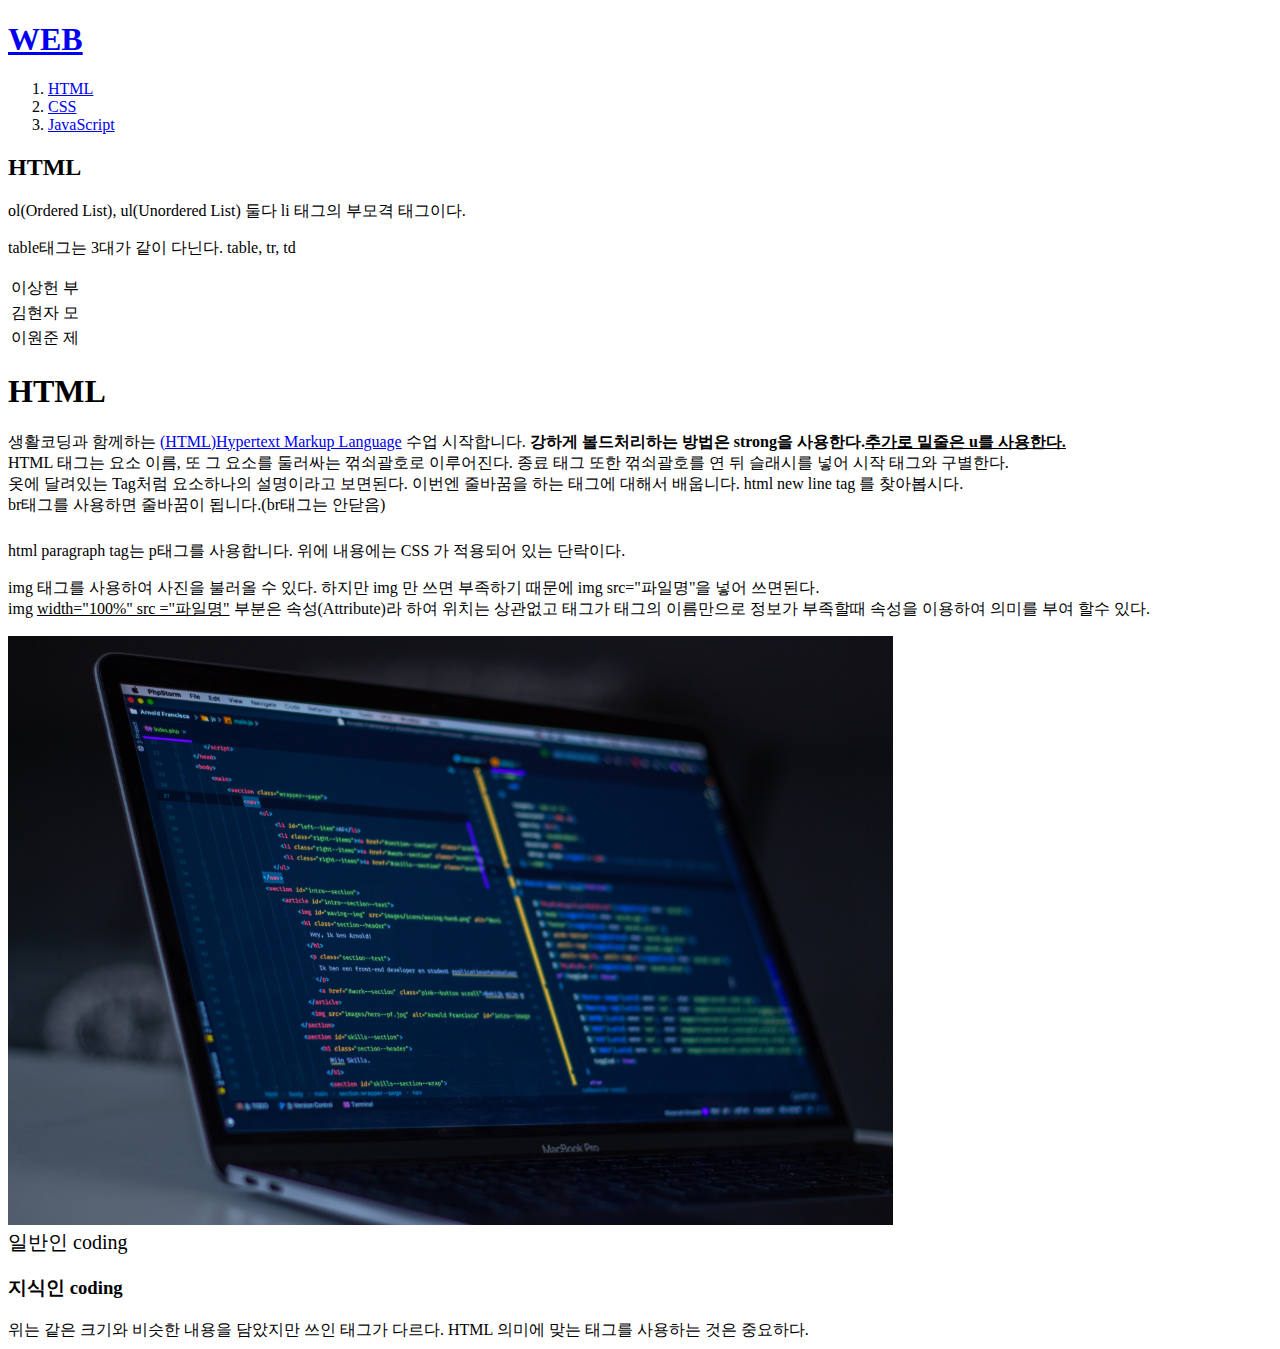
==== 1.html @ e07f59f5 "My first web page is complete" ====
<!DOCTYPE html>
<html>
    <head>
        <title>WEB1 - HTML & Internet</title>
        <meta charset="utf-8">  
    </head>

    <body>
    <h1><a href="index.html">WEB</a></h1>
        <ol>
            <li><a href="1.html">HTML</a></li>
            <li><a href="2.html">CSS</a></li>
            <li><a href="3.html">JavaScript</a></li>
        </ol>

<h2>HTML</h2>

ol(Ordered List), ul(Unordered List) 둘다 li 태그의 부모격 태그이다.


<p>table태그는 3대가 같이 다닌다. table, tr, td 
    <table>
        <tr>
            <td>이상헌</td>
            <td>부</td>
        </tr>
        <tr>
            <td>김현자</td>
            <td>모</td>
        </tr>
        <tr>
            <td>이원준</td>
            <td>제</td>
        </tr>
    </table>
</p>


<h1>HTML</h1>
생활코딩과 함께하는 <a href="https://www.w3.org/TR/html4/" target="_blank" title="html5 specification">(HTML)Hypertext Markup Language</a> 
수업 시작합니다. <strong>강하게 볼드처리하는 방법은 strong을 사용한다.<u>추가로 밑줄은 u를 사용한다.</u></strong><br>
HTML 태그는 요소 이름, 또 그 요소를 둘러싸는 꺾쇠괄호로 이루어진다. 종료 태그 또한 꺾쇠괄호를 연 뒤 슬래시를 넣어 시작 태그와 구별한다.<br>
옷에 달려있는 Tag처럼 요소하나의 설명이라고 보면된다.

이번엔 줄바꿈을 하는 태그에 대해서 배웁니다. html new line tag 를 찾아봅시다. <br> br태그를 사용하면 줄바꿈이 됩니다.(br태그는 안닫음)
<P style="margin-top:25px;">html paragraph tag는 p태그를 사용합니다. 
위에 내용에는 CSS 가 적용되어 있는 단락이다.</P>

<p>img 태그를 사용하여 사진을 불러올 수 있다. 하지만 img 만 쓰면 부족하기 때문에 img src="파일명"을 넣어 쓰면된다.<br>
img <u>width="100%" src ="파일명"</u> 부분은 속성(Attribute)라 하여 위치는 상관없고 태그가 태그의 이름만으로 정보가 부족할때 속성을 이용하여 의미를 부여 할수 있다.
</p>
<img src="coding.jpg" width="70%">

    
<br><span style="font-size:20px">일반인 coding</span>
<h3>지식인 coding</h3>
위는 같은 크기와 비슷한 내용을 담았지만 쓰인 태그가 다르다. HTML 의미에 맞는 태그를 사용하는 것은 중요하다.
</body>
</html>
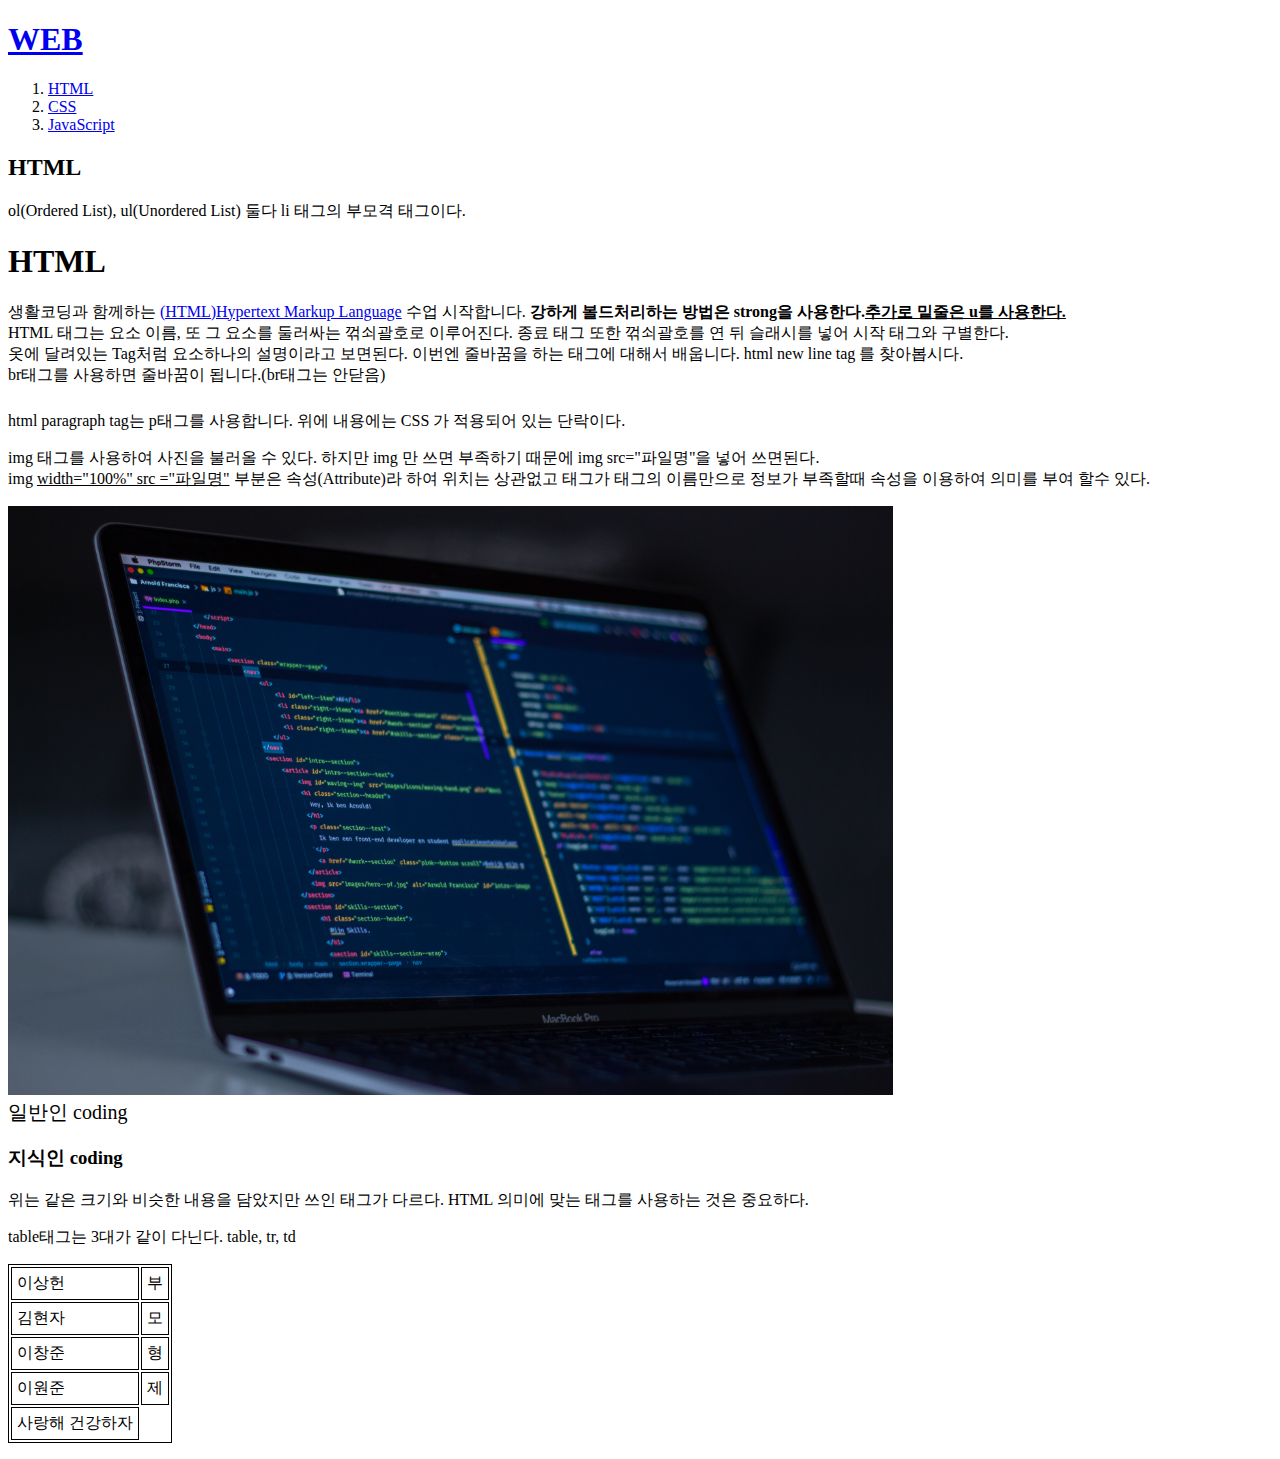
==== commit 2ebc1a21: "Table tag revision" ====
--- a/1.html
+++ b/1.html
@@ -16,25 +16,6 @@
 <h2>HTML</h2>
 
 ol(Ordered List), ul(Unordered List) 둘다 li 태그의 부모격 태그이다.
-
-
-<p>table태그는 3대가 같이 다닌다. table, tr, td 
-    <table>
-        <tr>
-            <td>이상헌</td>
-            <td>부</td>
-        </tr>
-        <tr>
-            <td>김현자</td>
-            <td>모</td>
-        </tr>
-        <tr>
-            <td>이원준</td>
-            <td>제</td>
-        </tr>
-    </table>
-</p>
-
 
 <h1>HTML</h1>
 생활코딩과 함께하는 <a href="https://www.w3.org/TR/html4/" target="_blank" title="html5 specification">(HTML)Hypertext Markup Language</a> 
@@ -55,5 +36,30 @@
 <br><span style="font-size:20px">일반인 coding</span>
 <h3>지식인 coding</h3>
 위는 같은 크기와 비슷한 내용을 담았지만 쓰인 태그가 다르다. HTML 의미에 맞는 태그를 사용하는 것은 중요하다.
+
+<p>table태그는 3대가 같이 다닌다. table, tr, td 
+    <table border="1" bordercolor="black" cellpadding="5">
+        <tr>
+            <td>이상헌</td>
+            <td>부</td>
+        </tr>
+        <tr>
+            <td>김현자</td>
+            <td>모</td>
+        </tr>
+        <tr>
+            <td>이창준</td>
+            <td>형</td>
+        </tr>
+        <tr>
+            <td>이원준</td>
+            <td>제</td>
+        </tr>
+        <tr>
+            <td>사랑해 건강하자</td>
+        </tr>
+    </table>
+</p>
+
 </body>
 </html>
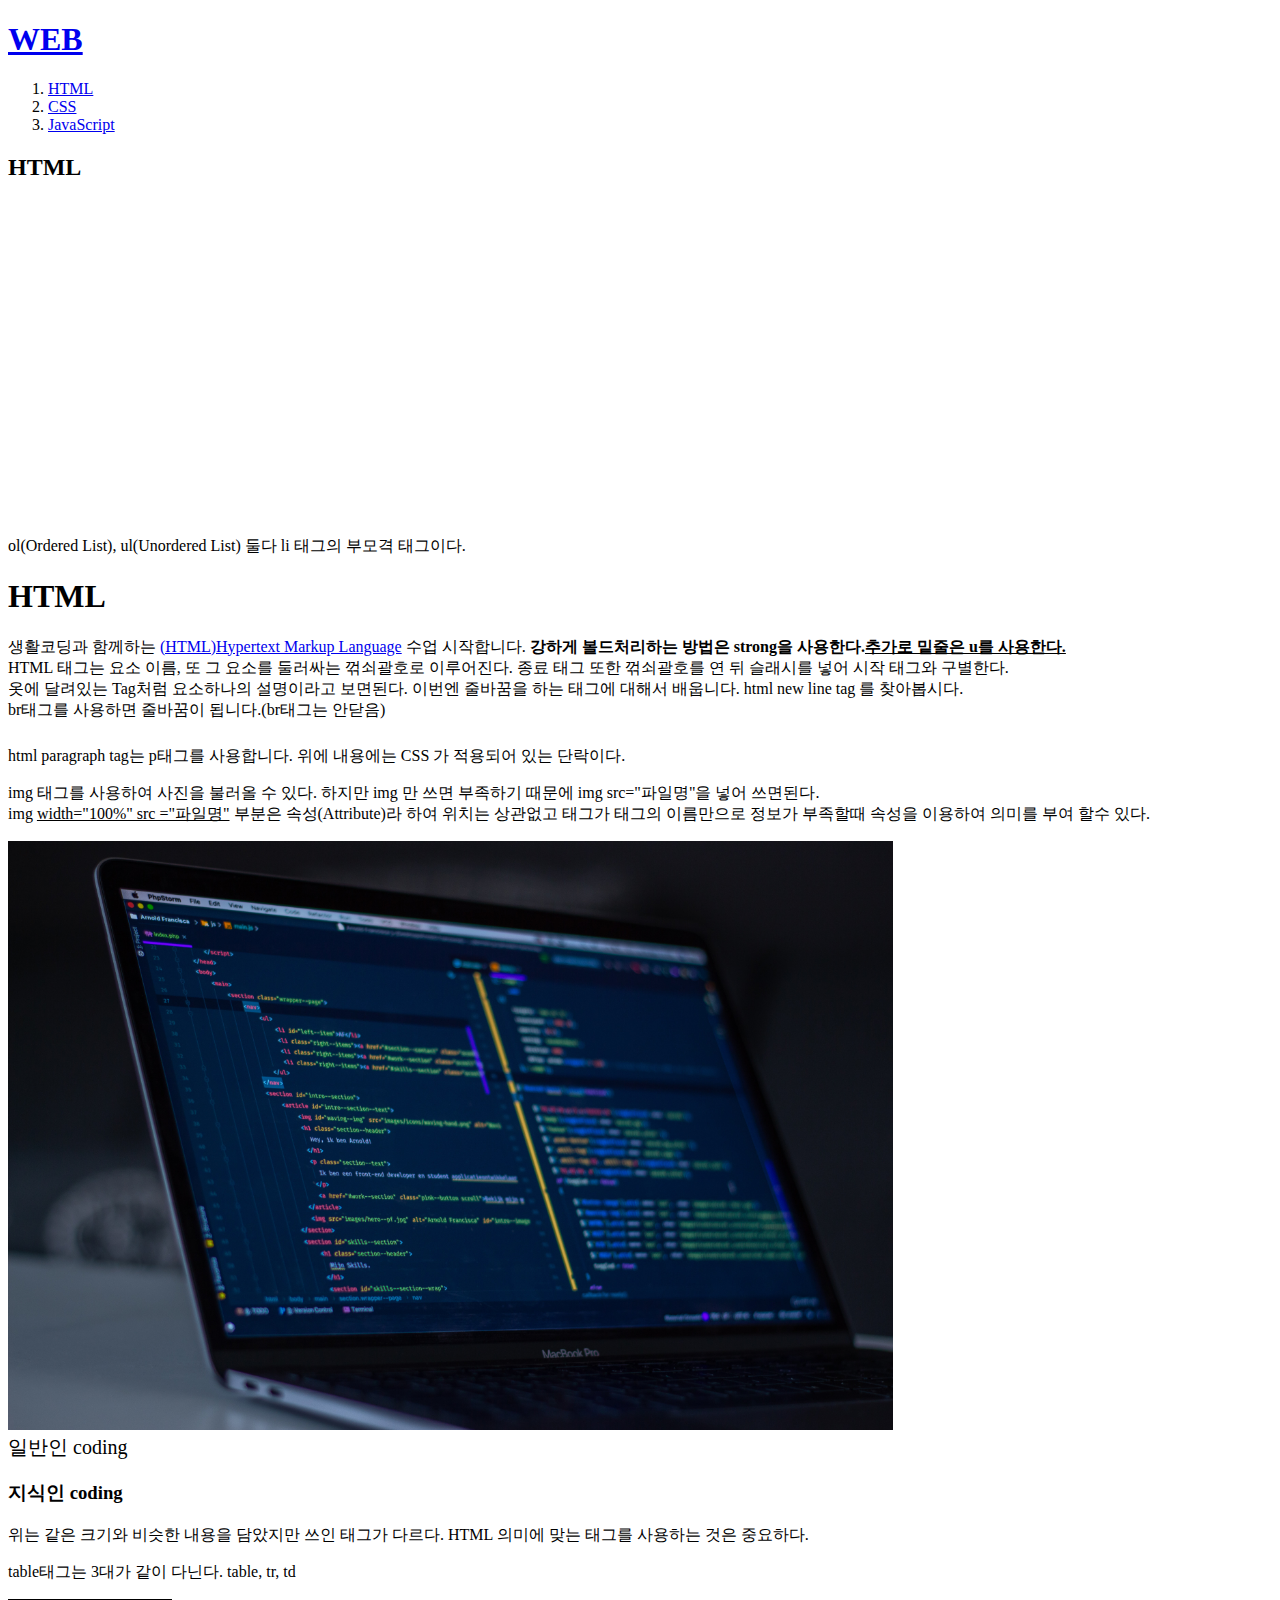
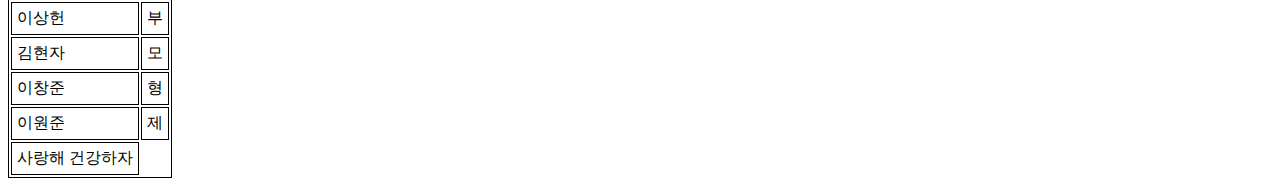
==== commit d64c7850: "Add to youtube video" ====
--- a/1.html
+++ b/1.html
@@ -15,6 +15,10 @@
 
 <h2>HTML</h2>
 
+<p>
+    <iframe width="560" height="315" src="https://www.youtube.com/embed/9GkFI1ovBbU" title="YouTube video player" frameborder="0" allow="accelerometer; autoplay; clipboard-write; encrypted-media; gyroscope; picture-in-picture" allowfullscreen></iframe>
+</p>
+
 ol(Ordered List), ul(Unordered List) 둘다 li 태그의 부모격 태그이다.
 
 <h1>HTML</h1>
@@ -31,7 +35,6 @@
 img <u>width="100%" src ="파일명"</u> 부분은 속성(Attribute)라 하여 위치는 상관없고 태그가 태그의 이름만으로 정보가 부족할때 속성을 이용하여 의미를 부여 할수 있다.
 </p>
 <img src="coding.jpg" width="70%">
-
     
 <br><span style="font-size:20px">일반인 coding</span>
 <h3>지식인 coding</h3>
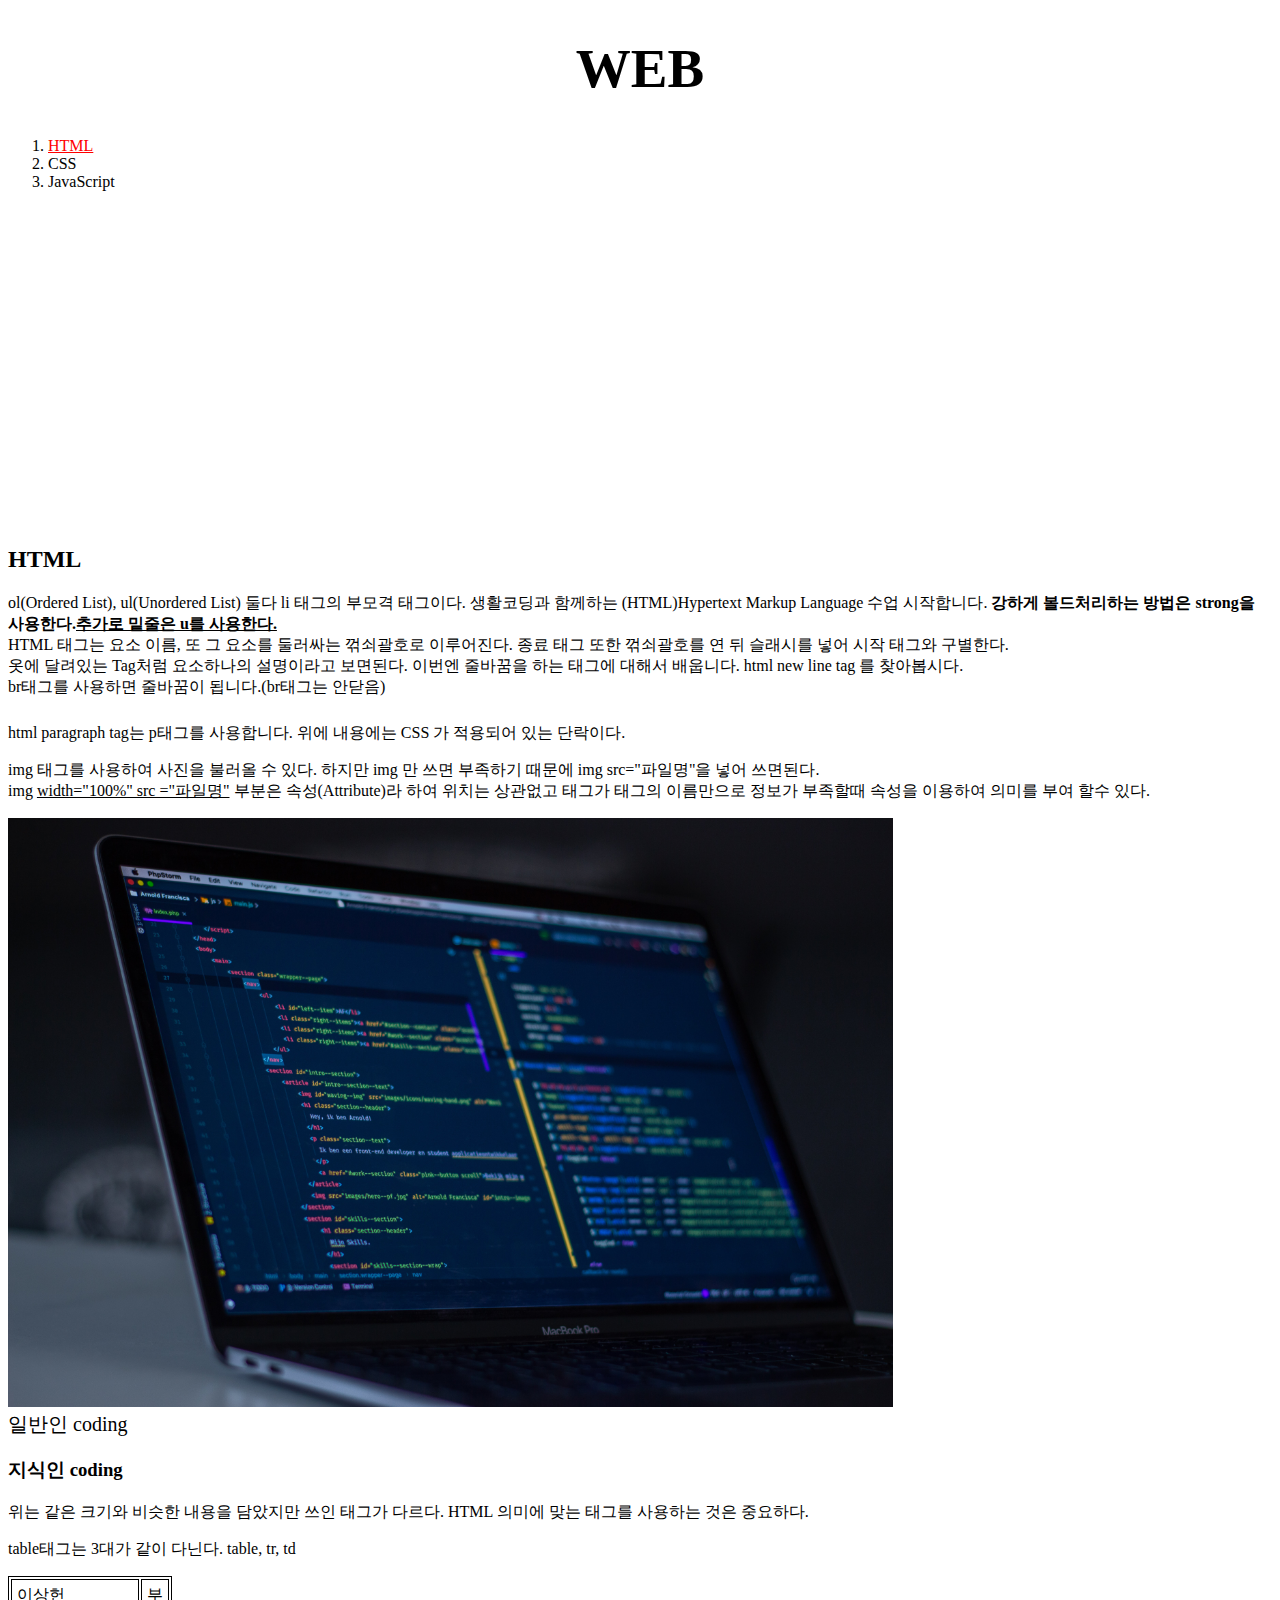
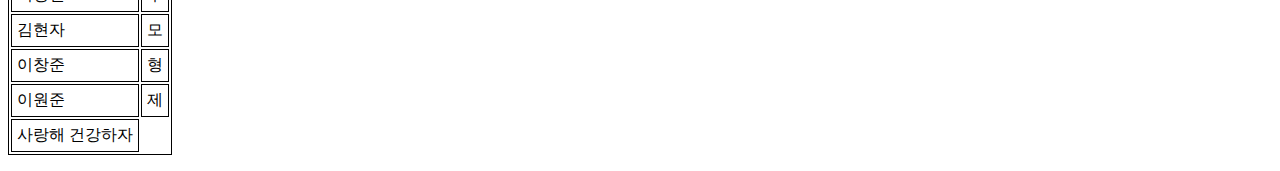
==== commit b4c0ae09: "Add CSS" ====
--- a/1.html
+++ b/1.html
@@ -3,25 +3,45 @@
     <head>
         <title>WEB1 - HTML & Internet</title>
         <meta charset="utf-8">  
+        <style>
+            a {
+                color: black;
+                text-decoration: none;
+            }
+            h1 {
+              font-size:55px;
+              text-align: center;
+            }
+        </style>
+        <!-- Global site tag (gtag.js) - Google Analytics -->
+<script async src="https://www.googletagmanager.com/gtag/js?id=G-J0F34WY5K4"></script>
+<script>
+  window.dataLayer = window.dataLayer || [];
+  function gtag(){dataLayer.push(arguments);}
+  gtag('js', new Date());
+
+  gtag('config', 'G-J0F34WY5K4');
+</script>
     </head>
 
     <body>
     <h1><a href="index.html">WEB</a></h1>
         <ol>
-            <li><a href="1.html">HTML</a></li>
+            <li><a href="1.html" style="color:red;text-decoration:underline">HTML</a></li>
             <li><a href="2.html">CSS</a></li>
             <li><a href="3.html">JavaScript</a></li>
         </ol>
 
-<h2>HTML</h2>
+
 
 <p>
     <iframe width="560" height="315" src="https://www.youtube.com/embed/9GkFI1ovBbU" title="YouTube video player" frameborder="0" allow="accelerometer; autoplay; clipboard-write; encrypted-media; gyroscope; picture-in-picture" allowfullscreen></iframe>
 </p>
 
+<h2>HTML</h2>
+
 ol(Ordered List), ul(Unordered List) 둘다 li 태그의 부모격 태그이다.
 
-<h1>HTML</h1>
 생활코딩과 함께하는 <a href="https://www.w3.org/TR/html4/" target="_blank" title="html5 specification">(HTML)Hypertext Markup Language</a> 
 수업 시작합니다. <strong>강하게 볼드처리하는 방법은 strong을 사용한다.<u>추가로 밑줄은 u를 사용한다.</u></strong><br>
 HTML 태그는 요소 이름, 또 그 요소를 둘러싸는 꺾쇠괄호로 이루어진다. 종료 태그 또한 꺾쇠괄호를 연 뒤 슬래시를 넣어 시작 태그와 구별한다.<br>
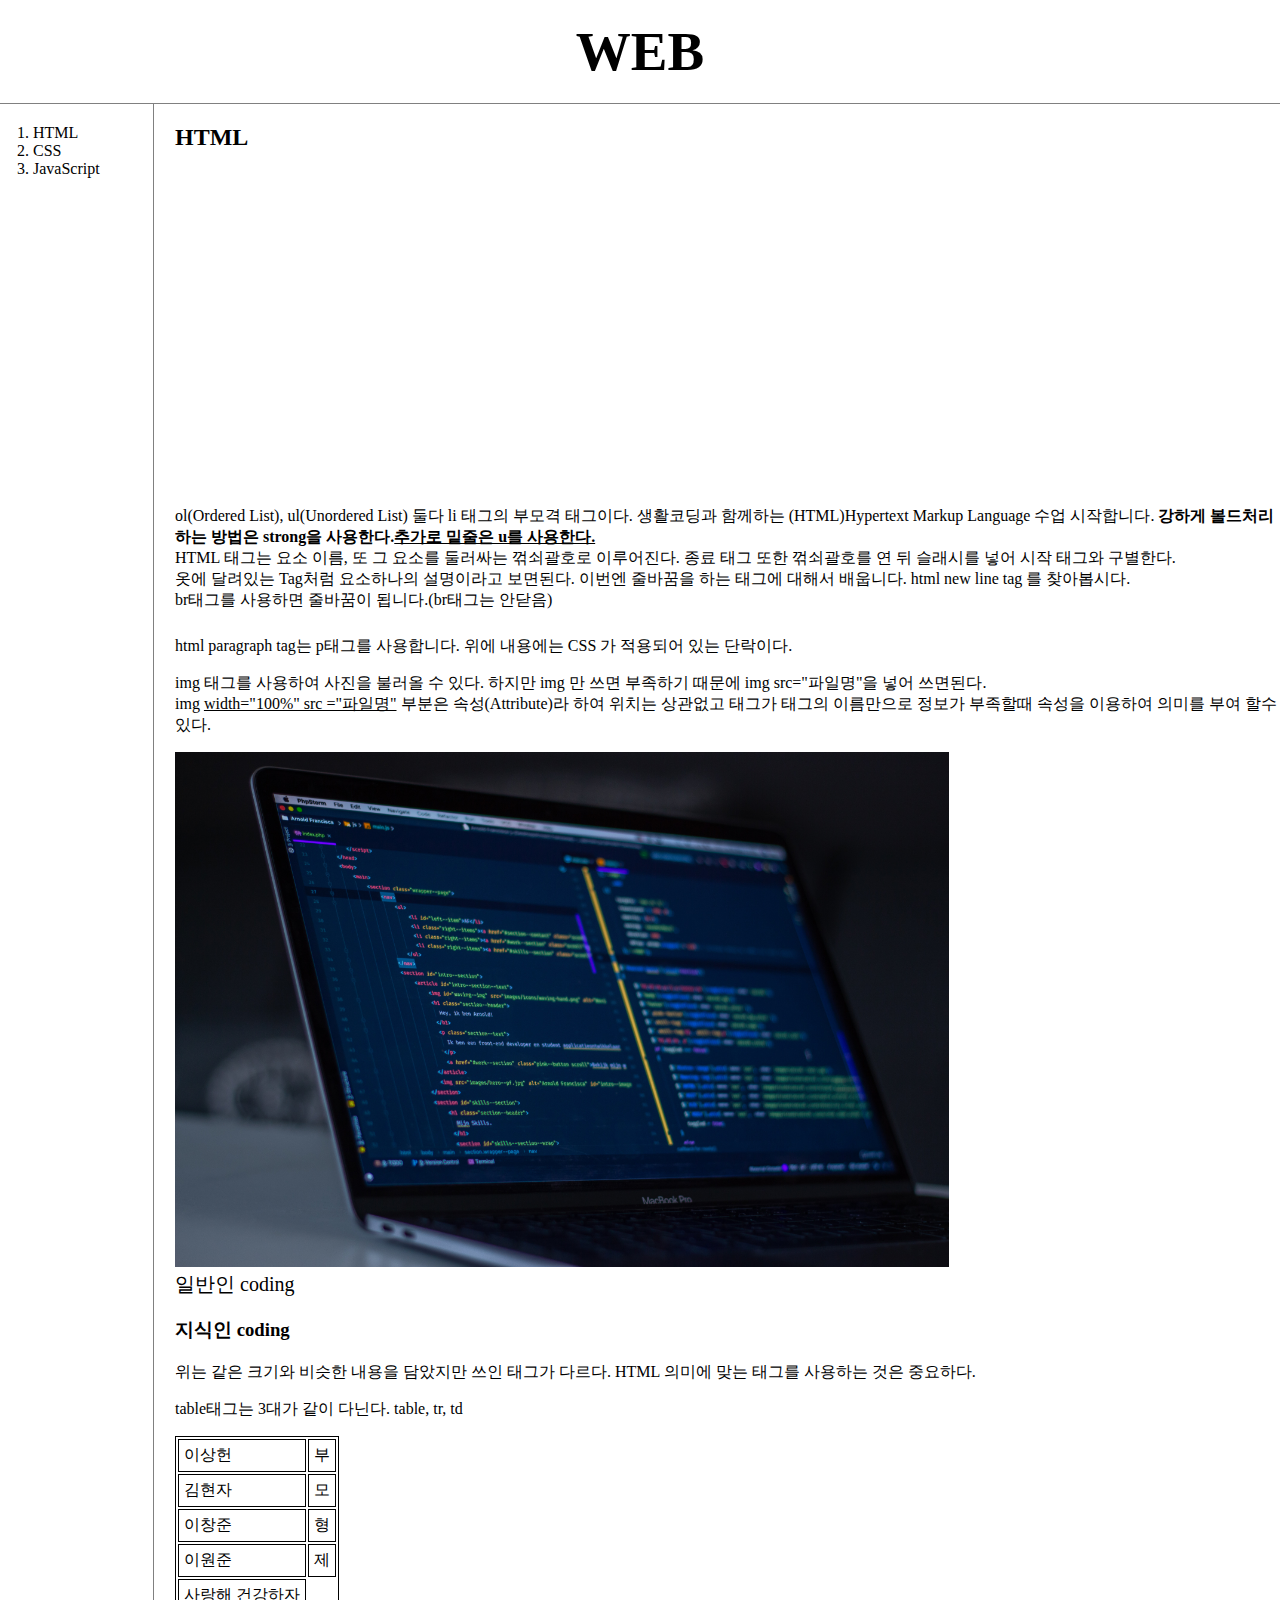
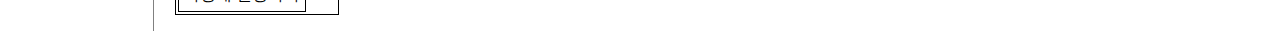
==== commit eef0fe79: "2022.01.23 Update" ====
--- a/1.html
+++ b/1.html
@@ -3,16 +3,7 @@
     <head>
         <title>WEB1 - HTML & Internet</title>
         <meta charset="utf-8">  
-        <style>
-            a {
-                color: black;
-                text-decoration: none;
-            }
-            h1 {
-              font-size:55px;
-              text-align: center;
-            }
-        </style>
+        <link rel="stylesheet" href="style.css">
         <!-- Global site tag (gtag.js) - Google Analytics -->
 <script async src="https://www.googletagmanager.com/gtag/js?id=G-J0F34WY5K4"></script>
 <script>
@@ -26,19 +17,22 @@
 
     <body>
     <h1><a href="index.html">WEB</a></h1>
+    <div id="grid">
         <ol>
-            <li><a href="1.html" style="color:red;text-decoration:underline">HTML</a></li>
+            <li><a href="1.html">HTML</a></li>
             <li><a href="2.html">CSS</a></li>
             <li><a href="3.html">JavaScript</a></li>
         </ol>
 
+        <div id="article">
 
+
+
+<h2>HTML</h2>
 
 <p>
     <iframe width="560" height="315" src="https://www.youtube.com/embed/9GkFI1ovBbU" title="YouTube video player" frameborder="0" allow="accelerometer; autoplay; clipboard-write; encrypted-media; gyroscope; picture-in-picture" allowfullscreen></iframe>
 </p>
-
-<h2>HTML</h2>
 
 ol(Ordered List), ul(Unordered List) 둘다 li 태그의 부모격 태그이다.
 
@@ -83,6 +77,7 @@
         </tr>
     </table>
 </p>
-
+    </div>
+</div>
 </body>
 </html>
--- a/style.css
+++ b/style.css
@@ -0,0 +1,44 @@
+body {
+    margin:0;
+}
+
+a {
+    color:black;
+    text-decoration:none;
+}          
+h1 {
+  font-size:55px;
+  text-align: center;
+  border-bottom:1px solid gray;
+  margin:0;
+  padding:20px;
+}
+ol {
+    border-right:1px solid gray;
+    width:100px;
+    margin:0;
+    padding:20px;
+                   
+}
+
+#grid {
+    display: grid;
+    grid-template-columns: 150px 1fr;
+}
+#grid ol {
+    padding-left: 33px;
+}
+#article {
+    padding-left: 25px;
+}
+@media(max-width:700px){
+    #grid {
+    display: block;
+    }
+    ol {
+    border-right:none;
+    }
+    h1 {
+  border-bottom:none;
+    }
+}